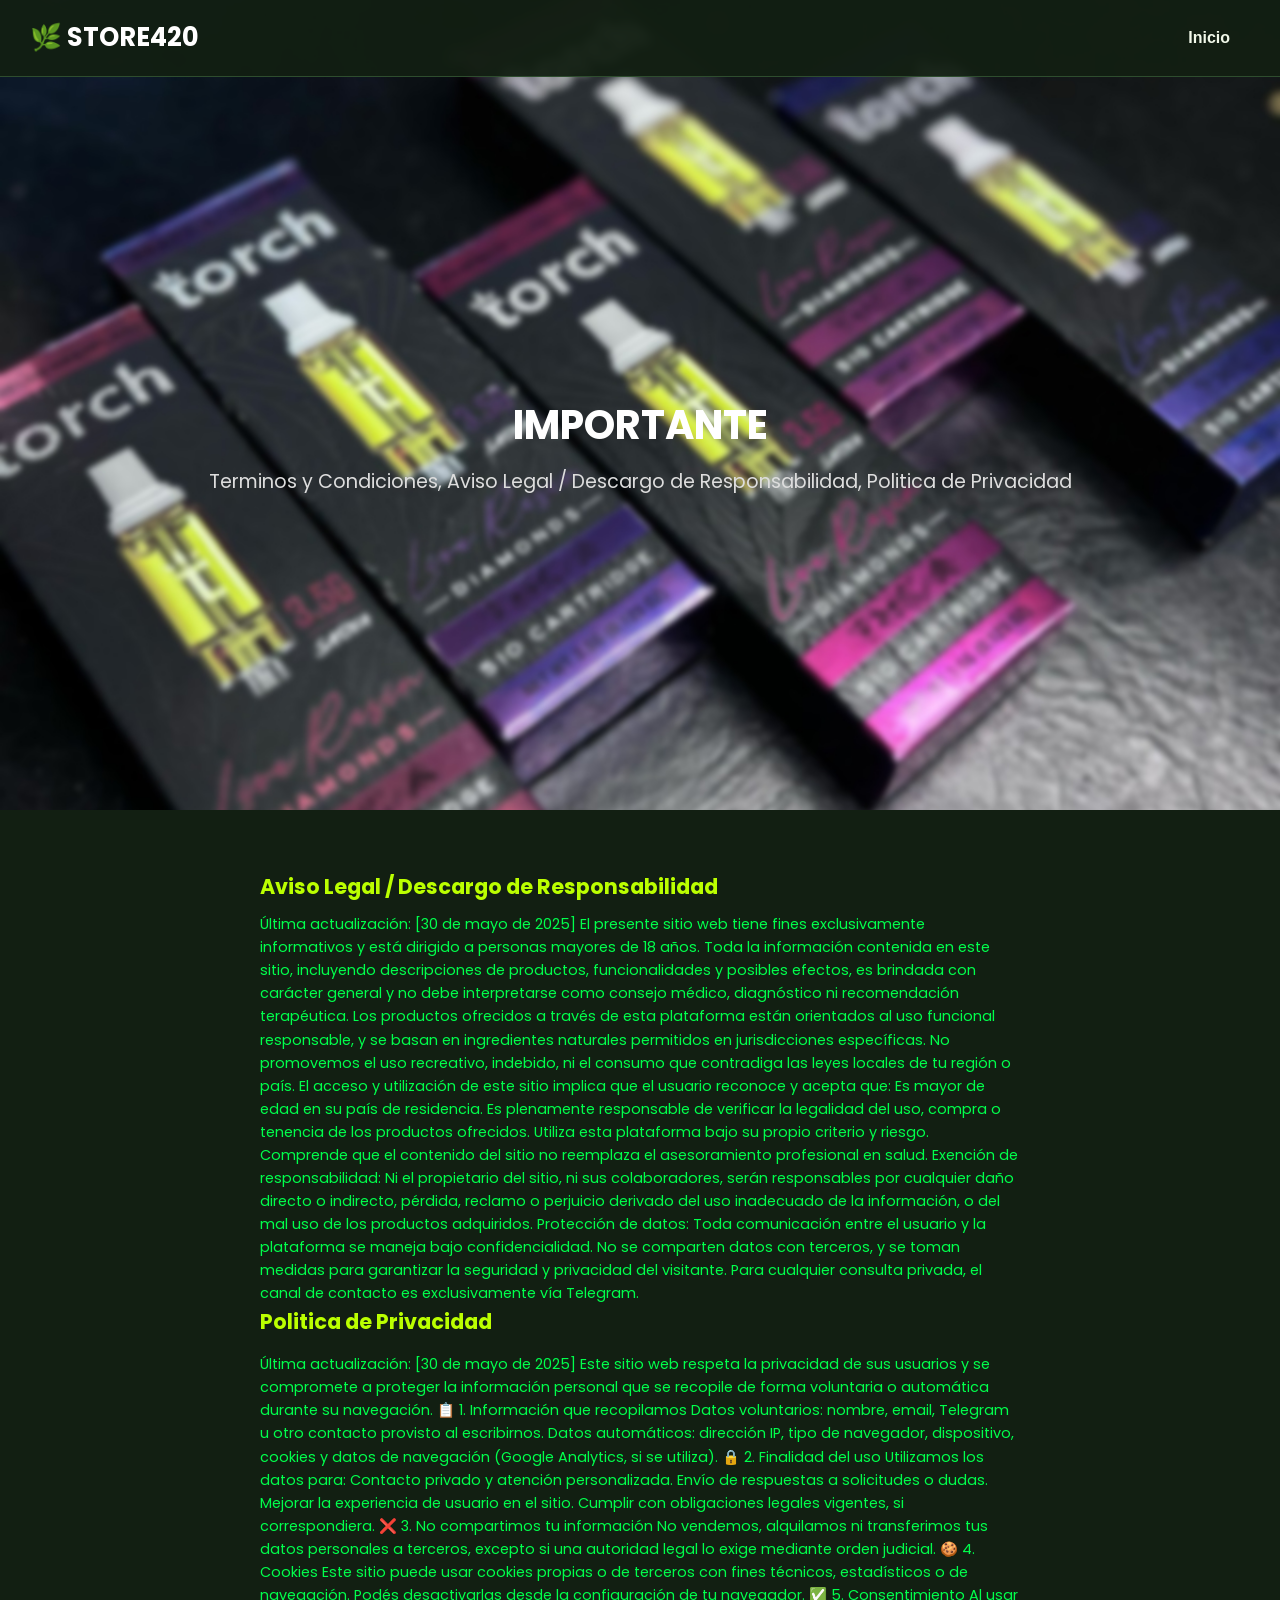
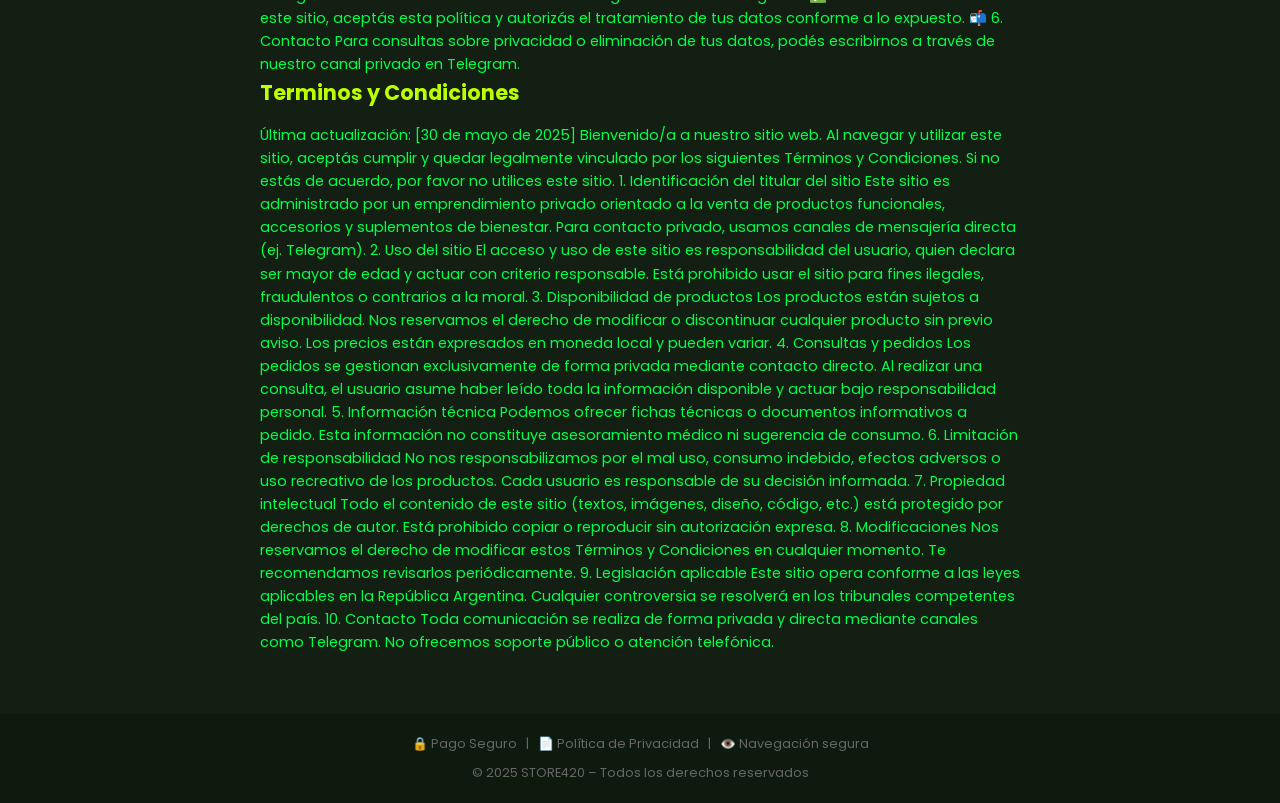
==== avisolegal.html @ 7336365c "test" ====
<!DOCTYPE html>
<html lang="es">
  <head>
    <meta charset="UTF-8" />
    <meta name="viewport" content="width=device-width, initial-scale=1.0" />
    <title>STORE420 - Life is a Highway</title>
    <link rel="stylesheet" href="style.css" />
    <link rel="stylesheet" href="productos.css" />
    <link
      href="https://fonts.googleapis.com/css2?family=Poppins:wght@400;600&display=swap"
      rel="stylesheet"
    />
  </head>
  <body>
    <header>
      <div class="contenedor-header">
        <div class="logo">🌿 STORE420</div>
        <nav class="navbar">
          <input type="checkbox" id="menu-toggle" />
          <label for="menu-toggle" class="menu-icon">&#9776;</label>
          <ul class="menu">
            <li><a href="index.html">Inicio</a></li>
          </ul>
        </nav>
      </div>
    </header>

    <section class="hero">
      <h1>IMPORTANTE</h1>
      <p>
        Terminos y Condiciones, Aviso Legal / Descargo de Responsabilidad,
        Politica de Privacidad
      </p>
    </section>
    <section style="max-width: 800px; margin: 40px auto; padding: 20px">
      <h2 style="font-size: 1.3rem; margin-bottom: 10px; color: #bbff00">
        Aviso Legal / Descargo de Responsabilidad
      </h2>
      <p style="font-size: 0.9rem; line-height: 1.6; color: #00ff4c">
        Última actualización: [30 de mayo de 2025] El presente sitio web tiene
        fines exclusivamente informativos y está dirigido a personas mayores de
        18 años. Toda la información contenida en este sitio, incluyendo
        descripciones de productos, funcionalidades y posibles efectos, es
        brindada con carácter general y no debe interpretarse como consejo
        médico, diagnóstico ni recomendación terapéutica. Los productos
        ofrecidos a través de esta plataforma están orientados al uso funcional
        responsable, y se basan en ingredientes naturales permitidos en
        jurisdicciones específicas. No promovemos el uso recreativo, indebido,
        ni el consumo que contradiga las leyes locales de tu región o país. El
        acceso y utilización de este sitio implica que el usuario reconoce y
        acepta que: Es mayor de edad en su país de residencia. Es plenamente
        responsable de verificar la legalidad del uso, compra o tenencia de los
        productos ofrecidos. Utiliza esta plataforma bajo su propio criterio y
        riesgo. Comprende que el contenido del sitio no reemplaza el
        asesoramiento profesional en salud. Exención de responsabilidad: Ni el
        propietario del sitio, ni sus colaboradores, serán responsables por
        cualquier daño directo o indirecto, pérdida, reclamo o perjuicio
        derivado del uso inadecuado de la información, o del mal uso de los
        productos adquiridos. Protección de datos: Toda comunicación entre el
        usuario y la plataforma se maneja bajo confidencialidad. No se comparten
        datos con terceros, y se toman medidas para garantizar la seguridad y
        privacidad del visitante. Para cualquier consulta privada, el canal de
        contacto es exclusivamente vía Telegram.
      </p>
      <h2 style="font-size: 1.3rem; margin-bottom: 10px; color: #bbff00">
        Politica de Privacidad
      </h2>
      <p
        style="
          font-size: 0.9rem;
          line-height: 1.6;
          color: #00ff4c;
          margin-top: 15px;
        "
      >
        Última actualización: [30 de mayo de 2025] Este sitio web respeta la
        privacidad de sus usuarios y se compromete a proteger la información
        personal que se recopile de forma voluntaria o automática durante su
        navegación. 📋 1. Información que recopilamos Datos voluntarios: nombre,
        email, Telegram u otro contacto provisto al escribirnos. Datos
        automáticos: dirección IP, tipo de navegador, dispositivo, cookies y
        datos de navegación (Google Analytics, si se utiliza). 🔒 2. Finalidad
        del uso Utilizamos los datos para: Contacto privado y atención
        personalizada. Envío de respuestas a solicitudes o dudas. Mejorar la
        experiencia de usuario en el sitio. Cumplir con obligaciones legales
        vigentes, si correspondiera. ❌ 3. No compartimos tu información No
        vendemos, alquilamos ni transferimos tus datos personales a terceros,
        excepto si una autoridad legal lo exige mediante orden judicial. 🍪 4.
        Cookies Este sitio puede usar cookies propias o de terceros con fines
        técnicos, estadísticos o de navegación. Podés desactivarlas desde la
        configuración de tu navegador. ✅ 5. Consentimiento Al usar este sitio,
        aceptás esta política y autorizás el tratamiento de tus datos conforme a
        lo expuesto. 📬 6. Contacto Para consultas sobre privacidad o
        eliminación de tus datos, podés escribirnos a través de nuestro canal
        privado en Telegram.
      </p>
      <h2 style="font-size: 1.3rem; margin-bottom: 10px; color: #bbff00">
        Terminos y Condiciones
      </h2>
      <p
        style="
          font-size: 0.9rem;
          line-height: 1.6;
          color: #00ff4c;
          margin-top: 15px;
        "
      >
        Última actualización: [30 de mayo de 2025] Bienvenido/a a nuestro sitio
        web. Al navegar y utilizar este sitio, aceptás cumplir y quedar
        legalmente vinculado por los siguientes Términos y Condiciones. Si no
        estás de acuerdo, por favor no utilices este sitio. 1. Identificación
        del titular del sitio Este sitio es administrado por un emprendimiento
        privado orientado a la venta de productos funcionales, accesorios y
        suplementos de bienestar. Para contacto privado, usamos canales de
        mensajería directa (ej. Telegram). 2. Uso del sitio El acceso y uso de
        este sitio es responsabilidad del usuario, quien declara ser mayor de
        edad y actuar con criterio responsable. Está prohibido usar el sitio
        para fines ilegales, fraudulentos o contrarios a la moral. 3.
        Disponibilidad de productos Los productos están sujetos a
        disponibilidad. Nos reservamos el derecho de modificar o discontinuar
        cualquier producto sin previo aviso. Los precios están expresados en
        moneda local y pueden variar. 4. Consultas y pedidos Los pedidos se
        gestionan exclusivamente de forma privada mediante contacto directo. Al
        realizar una consulta, el usuario asume haber leído toda la información
        disponible y actuar bajo responsabilidad personal. 5. Información
        técnica Podemos ofrecer fichas técnicas o documentos informativos a
        pedido. Esta información no constituye asesoramiento médico ni
        sugerencia de consumo. 6. Limitación de responsabilidad No nos
        responsabilizamos por el mal uso, consumo indebido, efectos adversos o
        uso recreativo de los productos. Cada usuario es responsable de su
        decisión informada. 7. Propiedad intelectual Todo el contenido de este
        sitio (textos, imágenes, diseño, código, etc.) está protegido por
        derechos de autor. Está prohibido copiar o reproducir sin autorización
        expresa. 8. Modificaciones Nos reservamos el derecho de modificar estos
        Términos y Condiciones en cualquier momento. Te recomendamos revisarlos
        periódicamente. 9. Legislación aplicable Este sitio opera conforme a las
        leyes aplicables en la República Argentina. Cualquier controversia se
        resolverá en los tribunales competentes del país. 10. Contacto Toda
        comunicación se realiza de forma privada y directa mediante canales como
        Telegram. No ofrecemos soporte público o atención telefónica.
      </p>
    </section>

    <footer
      style="text-align: center; padding: 20px; font-size: 0.8rem; color: #666"
    >
      <p>
        🔒 Pago Seguro &nbsp; | &nbsp; 📄 Política de Privacidad &nbsp; | &nbsp;
        👁️ Navegación segura
      </p>
      <p style="margin-top: 8px">
        © 2025 STORE420 – Todos los derechos reservados
      </p>
    </footer>
  </body>
</html>
---- style.css ----
/* Reset y base */
* {
  margin: 0;
  padding: 0;
  box-sizing: border-box;
}

body {
  font-family: 'Poppins', sans-serif;
  background-color: #121f12;
  color: #fff;
  line-height: 1.6;
  scroll-behavior: smooth;
}

a {
  color: #c2a83e;
  text-decoration: none;
}

img {
  max-width: 100%;
  border-radius: 8px;
}

/* Header */
header {
  position: fixed;
  top: 0;
  width: 100%;
  background-color: rgba(18, 31, 18, 0.95);
  padding: 15px 30px;
  z-index: 1000;
  border-bottom: 1px solid #2e4d2e;
}

.contenedor-header {
  display: flex;
  justify-content: space-between;
  align-items: center;
}

.navbar {
  display: flex;
  justify-content: space-between;
  align-items: center;
  padding: 10px 20px;
  font-family: 'Segoe UI', Tahoma, Geneva, Verdana, sans-serif;
  color: #f1f8e9;
  position: relative;
}

.logo {
  font-weight: 700;
  font-size: 1.6rem;
  user-select: none;
}

/* Menú estilo desktop */
.menu {
  list-style: none;
  display: flex;
  gap: 25px;
  margin: 0;
  padding: 0;
}

.menu li a {
  color: #f1f8e9;
  text-decoration: none;
  font-weight: 600;
  transition: color 0.3s ease;
}

.menu li a:hover {
  color: #a5d6a7; /* Verde claro */
}

/* Checkbox menú toggle (oculto) */
#menu-toggle {
  display: none;
}

/* Ícono hamburguesa */
.menu-icon {
  display: none;
  font-size: 2rem;
  cursor: pointer;
  user-select: none;
}

/* Responsive: móviles */
@media (max-width: 768px) {
  .menu {
    display: none;
    flex-direction: column;
    background-color: #2e7d32;
    position: absolute;
    top: 60px;
    right: 20px;
    width: 180px;
    border-radius: 8px;
    box-shadow: 0 6px 15px rgba(0,0,0,0.3);
  }

  .menu li {
    margin: 15px 0;
    text-align: center;
  }

  .menu-icon {
    display: block;
    color: #f1f8e9;
  }

  /* Mostrar menú al activar checkbox */
  #menu-toggle:checked + .menu-icon + .menu {
    display: flex;
  }
}

/* Hero */
.hero {
  height: 90vh;
  background: url('img/fondo.jpg') center/cover no-repeat;
  display: flex;
  flex-direction: column;
  justify-content: center;
  align-items: center;
  text-align: center;
  padding: 0 20px;
  padding-top: 100px;
}

.hero h1 {
  font-size: 2.5rem;
  color: #fff;
  margin-bottom: 10px;
}

.hero p {
  font-size: 1.2rem;
  margin-bottom: 20px;
  color: #ddd;
}

.btn-principal {
  background-color: #88cc88;
  color: #121f12;
  padding: 12px 24px;
  border-radius: 25px;
  font-weight: bold;
  transition: background 0.3s;
}

.btn-principal:hover {
  background-color: #76b776;
}

/* Sección Productos */
#productos {
  padding: 100px 20px 60px;
  background-color: #1b3b1b;
}

#productos h2 {
  text-align: center;
  margin-bottom: 30px;
  font-size: 2rem;
  color: #c2a83e;
}

.grid-productos {
  display: grid;
  grid-template-columns: repeat(auto-fit, minmax(260px, 1fr));
  gap: 30px;
  max-width: 1200px;
  margin: 0 auto;
}

.card-producto {
  background-color: #243f24;
  padding: 20px;
  border-radius: 12px;
  box-shadow: 0 4px 15px rgba(0,0,0,0.2);
  display: flex;
  flex-direction: column;
  justify-content: space-between;
  text-align: center;
}

.card-producto h3 {
  margin: 10px 0;
  color: #fff;
}

.card-producto p {
  font-size: 0.95rem;
  color: #ccc;
  margin-bottom: 8px;
}

.btn-telegram {
  margin-top: 10px;
  background-color: #c2a83e;
  color: #121f12;
  padding: 10px;
  border-radius: 8px;
  font-weight: bold;
  transition: background 0.3s;
}

.btn-telegram:hover {
  background-color: #b29932;
}

/* Info Secciones */
.info {
  padding: 60px 20px;
  background-color: #121f12;
  text-align: center;
}

.info h2 {
  color: #88cc88;
  margin-bottom: 20px;
  font-size: 1.8rem;
}

.info p, .info li {
  font-size: 1rem;
  color: #ccc;
  margin-bottom: 10px;
}

.info ol {
  list-style: decimal inside;
  padding: 0;
}

/* Footer */
footer {
  background-color: #0f1a0f;
  text-align: center;
  padding: 20px;
  color: #666;
  font-size: 0.9rem;
}
/* Boton de link personalizado */
  .btn-link-personalizado {
    display: inline-flex;
    align-items: center;
    background-color: #222;
    color: #fff;
    font-weight: 500;
    padding: 8px 20px;
    border-radius: 25px;
    text-decoration: none;
    font-size: 0.95rem;
    letter-spacing: 0.03em;
    transition: background-color 0.25s ease, transform 0.15s ease;
    box-shadow: 0 3px 6px rgba(0, 0, 0, 0.35);
  }
  .btn-link-personalizado:hover {
    background-color: #444;
    transform: translateY(-2px);
  }
  .btn-link-personalizado:active {
    transform: translateY(0);
  }
  .icon-arrow {
    display: inline-block;
    margin-left: 8px;
    font-weight: 700;
    transition: transform 0.25s ease;
  }
  .btn-link-personalizado:hover .icon-arrow {
    transform: translateX(4px);
  }
---- productos.css ----
/* Fondo y sección productos */
.productos {
  background: linear-gradient(135deg, #2e7d32, #81c784); /* Verde suave */
  padding: 40px 20px;
  color: #f1f8e9;
  font-family: 'Segoe UI', Tahoma, Geneva, Verdana, sans-serif;
  text-align: center;
}

.productos h2 {
  font-size: 2.8rem;
  margin-bottom: 30px;
  font-weight: 700;
  text-shadow: 1px 1px 5px rgba(0,0,0,0.3);
}

/* Grid de productos: 3 o 4 por fila según pantalla */
.grid-productos {
  display: grid;
  grid-template-columns: repeat(auto-fit, minmax(280px, 1fr));
  gap: 25px;
  max-width: 1200px;
  margin: 0 auto;
}

/* Tarjeta producto */
.card-producto {
  background: #ffffff22; /* Blanco translúcido */
  border-radius: 12px;
  padding: 20px;
  box-shadow: 0 8px 15px rgba(0,0,0,0.2);
  color: #f1f8e9;
  display: flex;
  flex-direction: column;
  align-items: center;
  transition: transform 0.3s ease;
  backdrop-filter: blur(8px);
}

.card-producto:hover {
  transform: translateY(-8px);
  box-shadow: 0 12px 25px rgba(0,0,0,0.3);
}

.card-producto img {
  max-width: 160px;
  border-radius: 8px;
  margin-bottom: 15px;
  object-fit: cover;
  box-shadow: 0 4px 8px rgba(0,0,0,0.2);
}

.card-producto h3 {
  font-size: 1.4rem;
  margin-bottom: 12px;
  font-weight: 600;
  text-shadow: 1px 1px 3px rgba(0,0,0,0.4);
}

/* Precio y badge */
.info-precio-badge {
  display: flex;
  justify-content: space-between;
  align-items: center;
  background: #fcf9f4;
  border: 1px solid #ebdfce;
  padding: 10px 14px;
  border-radius: 12px;
  margin: 12px 0;
  box-shadow: 0 2px 4px rgba(0,0,0,0.04);
  transition: background 0.3s ease;
}

.precio {
  display: flex;
  flex-direction: column;
  gap: 3px;
}

.precio-ars,
.precio-usd {
  font-size: 1rem;
  color: #444;
  font-weight: 500;
}

.badge-hot {
  background: linear-gradient(135deg, #ff4d00, #ff9900);
  color: #fff;
  font-size: 0.75rem;
  font-weight: bold;
  padding: 5px 10px;
  border-radius: 999px;
  box-shadow: 0 0 6px rgba(255, 70, 0, 0.5);
}

/* Animación de pulso sutil */
.pulse {
  animation: pulseGlow 1.6s infinite;
}

@keyframes pulseGlow {
  0% { transform: scale(1); opacity: 1; }
  50% { transform: scale(1.05); opacity: 0.9; }
  100% { transform: scale(1); opacity: 1; }
}

/* Lista de etiquetas */
.etiquetas {
  list-style: none;
  padding: 0;
  margin: 0 0 20px 0;
  width: 100%;
  text-align: left;
  color: #dcedc8;
  font-size: 0.9rem;
}

.etiquetas li {
  margin-bottom: 6px;
  display: flex;
  align-items: center;
  gap: 8px;
  font-weight: 500;
  filter: drop-shadow(0 1px 1px rgba(0,0,0,0.3));
}

/* Botón Telegram */
.btn-telegram {
  background-color: #1DA1F2; /* Azul Telegram */
  color: white;
  text-decoration: none;
  font-weight: 700;
  padding: 10px 22px;
  border-radius: 50px;
  box-shadow: 0 6px 12px rgba(29,161,242,0.4);
  transition: background-color 0.3s ease, box-shadow 0.3s ease;
  user-select: none;
}

.btn-telegram:hover {
  background-color: #0d8ddb;
  box-shadow: 0 10px 20px rgba(13,141,219,0.6);
}

/* Responsive ajustes */
@media (max-width: 480px) {
  .productos h2 {
    font-size: 2rem;
  }
  .card-producto img {
    max-width: 120px;
  }
}
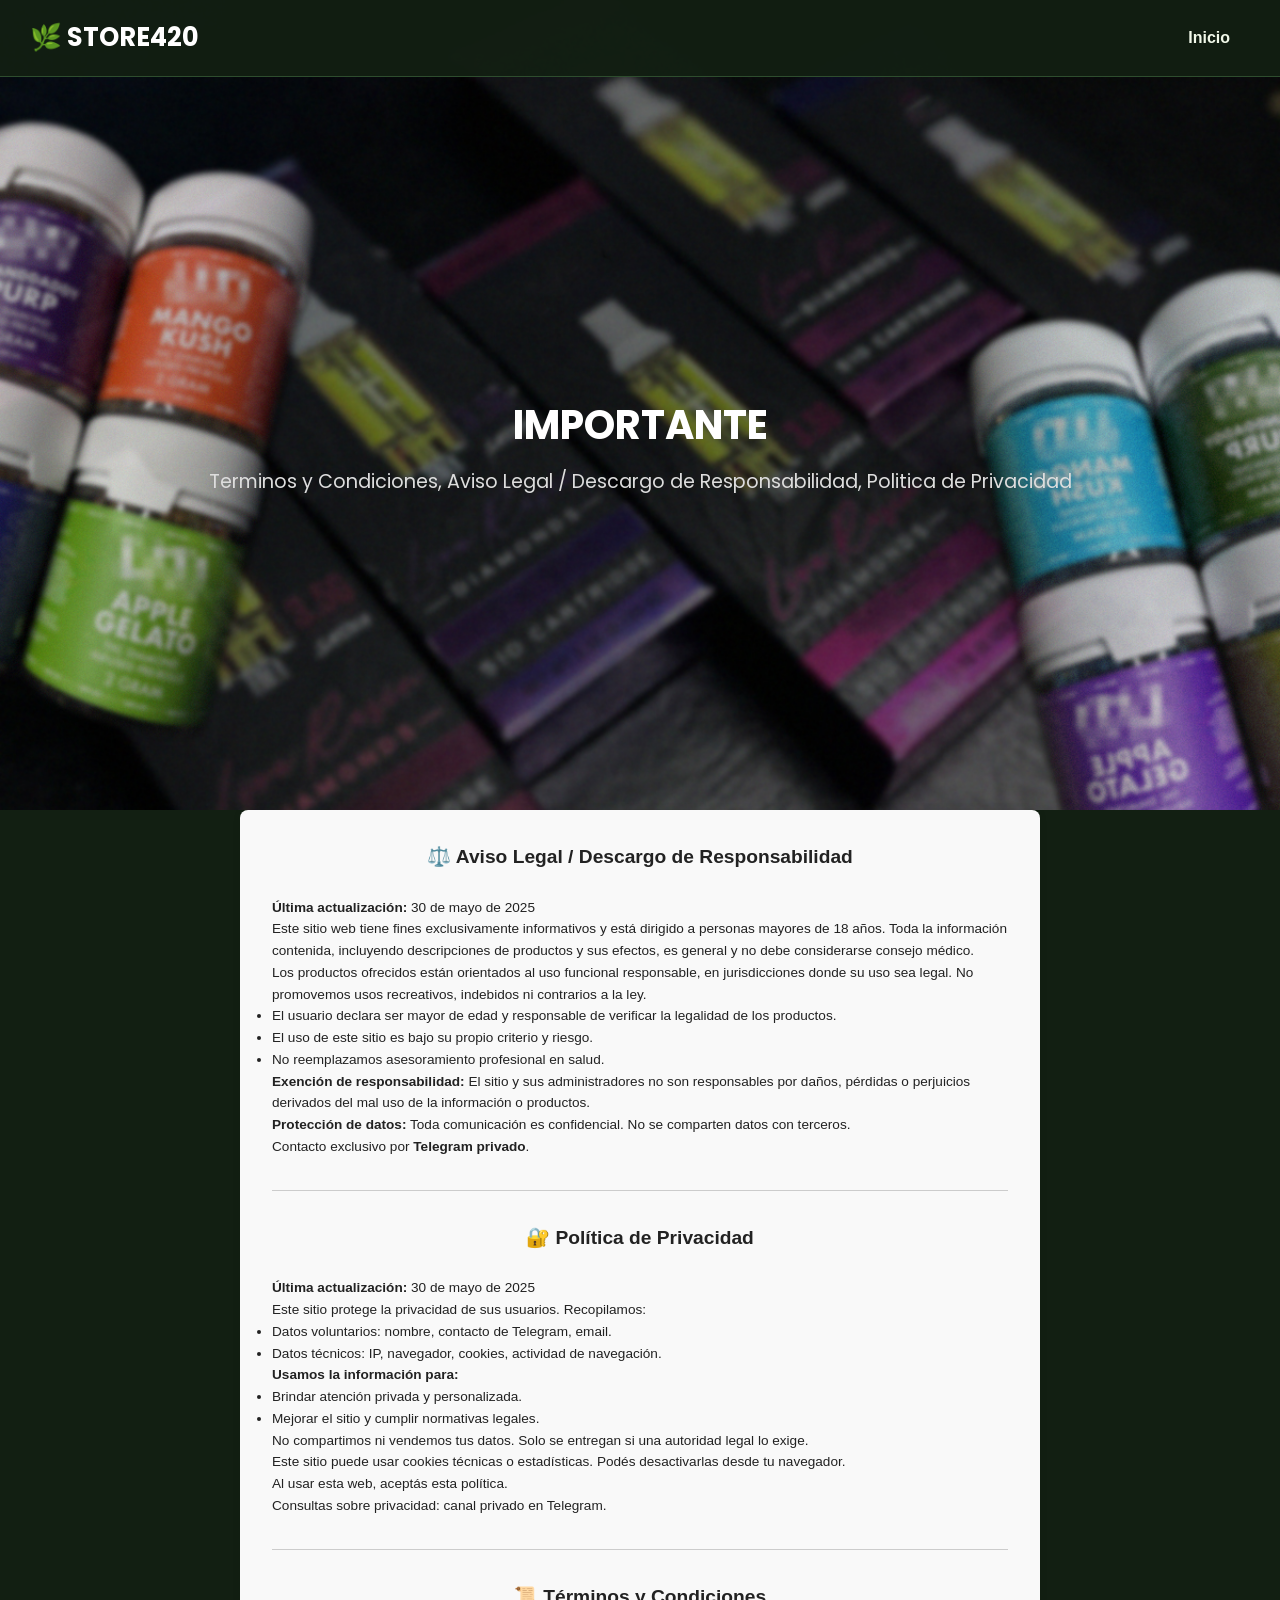
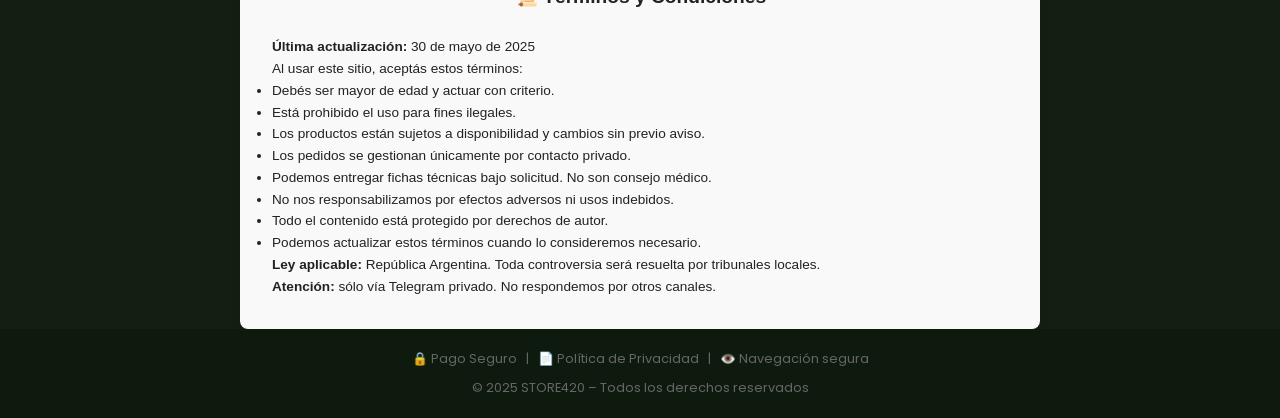
==== commit 50c5fe7c: "test2" ====
--- a/avisolegal.html
+++ b/avisolegal.html
@@ -32,114 +32,58 @@
         Politica de Privacidad
       </p>
     </section>
-    <section style="max-width: 800px; margin: 40px auto; padding: 20px">
-      <h2 style="font-size: 1.3rem; margin-bottom: 10px; color: #bbff00">
-        Aviso Legal / Descargo de Responsabilidad
-      </h2>
-      <p style="font-size: 0.9rem; line-height: 1.6; color: #00ff4c">
-        Última actualización: [30 de mayo de 2025] El presente sitio web tiene
-        fines exclusivamente informativos y está dirigido a personas mayores de
-        18 años. Toda la información contenida en este sitio, incluyendo
-        descripciones de productos, funcionalidades y posibles efectos, es
-        brindada con carácter general y no debe interpretarse como consejo
-        médico, diagnóstico ni recomendación terapéutica. Los productos
-        ofrecidos a través de esta plataforma están orientados al uso funcional
-        responsable, y se basan en ingredientes naturales permitidos en
-        jurisdicciones específicas. No promovemos el uso recreativo, indebido,
-        ni el consumo que contradiga las leyes locales de tu región o país. El
-        acceso y utilización de este sitio implica que el usuario reconoce y
-        acepta que: Es mayor de edad en su país de residencia. Es plenamente
-        responsable de verificar la legalidad del uso, compra o tenencia de los
-        productos ofrecidos. Utiliza esta plataforma bajo su propio criterio y
-        riesgo. Comprende que el contenido del sitio no reemplaza el
-        asesoramiento profesional en salud. Exención de responsabilidad: Ni el
-        propietario del sitio, ni sus colaboradores, serán responsables por
-        cualquier daño directo o indirecto, pérdida, reclamo o perjuicio
-        derivado del uso inadecuado de la información, o del mal uso de los
-        productos adquiridos. Protección de datos: Toda comunicación entre el
-        usuario y la plataforma se maneja bajo confidencialidad. No se comparten
-        datos con terceros, y se toman medidas para garantizar la seguridad y
-        privacidad del visitante. Para cualquier consulta privada, el canal de
-        contacto es exclusivamente vía Telegram.
-      </p>
-      <h2 style="font-size: 1.3rem; margin-bottom: 10px; color: #bbff00">
-        Politica de Privacidad
-      </h2>
-      <p
-        style="
-          font-size: 0.9rem;
-          line-height: 1.6;
-          color: #00ff4c;
-          margin-top: 15px;
-        "
-      >
-        Última actualización: [30 de mayo de 2025] Este sitio web respeta la
-        privacidad de sus usuarios y se compromete a proteger la información
-        personal que se recopile de forma voluntaria o automática durante su
-        navegación. 📋 1. Información que recopilamos Datos voluntarios: nombre,
-        email, Telegram u otro contacto provisto al escribirnos. Datos
-        automáticos: dirección IP, tipo de navegador, dispositivo, cookies y
-        datos de navegación (Google Analytics, si se utiliza). 🔒 2. Finalidad
-        del uso Utilizamos los datos para: Contacto privado y atención
-        personalizada. Envío de respuestas a solicitudes o dudas. Mejorar la
-        experiencia de usuario en el sitio. Cumplir con obligaciones legales
-        vigentes, si correspondiera. ❌ 3. No compartimos tu información No
-        vendemos, alquilamos ni transferimos tus datos personales a terceros,
-        excepto si una autoridad legal lo exige mediante orden judicial. 🍪 4.
-        Cookies Este sitio puede usar cookies propias o de terceros con fines
-        técnicos, estadísticos o de navegación. Podés desactivarlas desde la
-        configuración de tu navegador. ✅ 5. Consentimiento Al usar este sitio,
-        aceptás esta política y autorizás el tratamiento de tus datos conforme a
-        lo expuesto. 📬 6. Contacto Para consultas sobre privacidad o
-        eliminación de tus datos, podés escribirnos a través de nuestro canal
-        privado en Telegram.
-      </p>
-      <h2 style="font-size: 1.3rem; margin-bottom: 10px; color: #bbff00">
-        Terminos y Condiciones
-      </h2>
-      <p
-        style="
-          font-size: 0.9rem;
-          line-height: 1.6;
-          color: #00ff4c;
-          margin-top: 15px;
-        "
-      >
-        Última actualización: [30 de mayo de 2025] Bienvenido/a a nuestro sitio
-        web. Al navegar y utilizar este sitio, aceptás cumplir y quedar
-        legalmente vinculado por los siguientes Términos y Condiciones. Si no
-        estás de acuerdo, por favor no utilices este sitio. 1. Identificación
-        del titular del sitio Este sitio es administrado por un emprendimiento
-        privado orientado a la venta de productos funcionales, accesorios y
-        suplementos de bienestar. Para contacto privado, usamos canales de
-        mensajería directa (ej. Telegram). 2. Uso del sitio El acceso y uso de
-        este sitio es responsabilidad del usuario, quien declara ser mayor de
-        edad y actuar con criterio responsable. Está prohibido usar el sitio
-        para fines ilegales, fraudulentos o contrarios a la moral. 3.
-        Disponibilidad de productos Los productos están sujetos a
-        disponibilidad. Nos reservamos el derecho de modificar o discontinuar
-        cualquier producto sin previo aviso. Los precios están expresados en
-        moneda local y pueden variar. 4. Consultas y pedidos Los pedidos se
-        gestionan exclusivamente de forma privada mediante contacto directo. Al
-        realizar una consulta, el usuario asume haber leído toda la información
-        disponible y actuar bajo responsabilidad personal. 5. Información
-        técnica Podemos ofrecer fichas técnicas o documentos informativos a
-        pedido. Esta información no constituye asesoramiento médico ni
-        sugerencia de consumo. 6. Limitación de responsabilidad No nos
-        responsabilizamos por el mal uso, consumo indebido, efectos adversos o
-        uso recreativo de los productos. Cada usuario es responsable de su
-        decisión informada. 7. Propiedad intelectual Todo el contenido de este
-        sitio (textos, imágenes, diseño, código, etc.) está protegido por
-        derechos de autor. Está prohibido copiar o reproducir sin autorización
-        expresa. 8. Modificaciones Nos reservamos el derecho de modificar estos
-        Términos y Condiciones en cualquier momento. Te recomendamos revisarlos
-        periódicamente. 9. Legislación aplicable Este sitio opera conforme a las
-        leyes aplicables en la República Argentina. Cualquier controversia se
-        resolverá en los tribunales competentes del país. 10. Contacto Toda
-        comunicación se realiza de forma privada y directa mediante canales como
-        Telegram. No ofrecemos soporte público o atención telefónica.
-      </p>
-    </section>
+    <section style="max-width: 800px; margin: auto; padding: 2rem; background: #f9f9f9; color: #222; font-family: Arial, sans-serif; font-size: 0.85rem; line-height: 1.6; border-radius: 8px; box-shadow: 0 0 10px rgba(0,0,0,0.05);">
+  <h2 style="text-align: center; font-size: 1.2rem; margin-bottom: 1.5rem;">⚖️ Aviso Legal / Descargo de Responsabilidad</h2>
+  <p><strong>Última actualización:</strong> 30 de mayo de 2025</p>
+  <p>Este sitio web tiene fines exclusivamente informativos y está dirigido a personas mayores de 18 años. Toda la información contenida, incluyendo descripciones de productos y sus efectos, es general y no debe considerarse consejo médico.</p>
+  <p>Los productos ofrecidos están orientados al uso funcional responsable, en jurisdicciones donde su uso sea legal. No promovemos usos recreativos, indebidos ni contrarios a la ley.</p>
+  <ul>
+    <li>El usuario declara ser mayor de edad y responsable de verificar la legalidad de los productos.</li>
+    <li>El uso de este sitio es bajo su propio criterio y riesgo.</li>
+    <li>No reemplazamos asesoramiento profesional en salud.</li>
+  </ul>
+  <p><strong>Exención de responsabilidad:</strong> El sitio y sus administradores no son responsables por daños, pérdidas o perjuicios derivados del mal uso de la información o productos.</p>
+  <p><strong>Protección de datos:</strong> Toda comunicación es confidencial. No se comparten datos con terceros.</p>
+  <p>Contacto exclusivo por <strong>Telegram privado</strong>.</p>
+
+  <hr style="margin: 2rem 0; border: none; border-top: 1px solid #ccc;" />
+
+  <h2 style="text-align: center; font-size: 1.2rem; margin-bottom: 1.5rem;">🔐 Política de Privacidad</h2>
+  <p><strong>Última actualización:</strong> 30 de mayo de 2025</p>
+  <p>Este sitio protege la privacidad de sus usuarios. Recopilamos:</p>
+  <ul>
+    <li>Datos voluntarios: nombre, contacto de Telegram, email.</li>
+    <li>Datos técnicos: IP, navegador, cookies, actividad de navegación.</li>
+  </ul>
+  <p><strong>Usamos la información para:</strong></p>
+  <ul>
+    <li>Brindar atención privada y personalizada.</li>
+    <li>Mejorar el sitio y cumplir normativas legales.</li>
+  </ul>
+  <p>No compartimos ni vendemos tus datos. Solo se entregan si una autoridad legal lo exige.</p>
+  <p>Este sitio puede usar cookies técnicas o estadísticas. Podés desactivarlas desde tu navegador.</p>
+  <p>Al usar esta web, aceptás esta política.</p>
+  <p>Consultas sobre privacidad: canal privado en Telegram.</p>
+
+  <hr style="margin: 2rem 0; border: none; border-top: 1px solid #ccc;" />
+
+  <h2 style="text-align: center; font-size: 1.2rem; margin-bottom: 1.5rem;">📜 Términos y Condiciones</h2>
+  <p><strong>Última actualización:</strong> 30 de mayo de 2025</p>
+  <p>Al usar este sitio, aceptás estos términos:</p>
+  <ul>
+    <li>Debés ser mayor de edad y actuar con criterio.</li>
+    <li>Está prohibido el uso para fines ilegales.</li>
+    <li>Los productos están sujetos a disponibilidad y cambios sin previo aviso.</li>
+    <li>Los pedidos se gestionan únicamente por contacto privado.</li>
+    <li>Podemos entregar fichas técnicas bajo solicitud. No son consejo médico.</li>
+    <li>No nos responsabilizamos por efectos adversos ni usos indebidos.</li>
+    <li>Todo el contenido está protegido por derechos de autor.</li>
+    <li>Podemos actualizar estos términos cuando lo consideremos necesario.</li>
+  </ul>
+  <p><strong>Ley aplicable:</strong> República Argentina. Toda controversia será resuelta por tribunales locales.</p>
+  <p><strong>Atención:</strong> sólo vía Telegram privado. No respondemos por otros canales.</p>
+</section>
+
 
     <footer
       style="text-align: center; padding: 20px; font-size: 0.8rem; color: #666"
